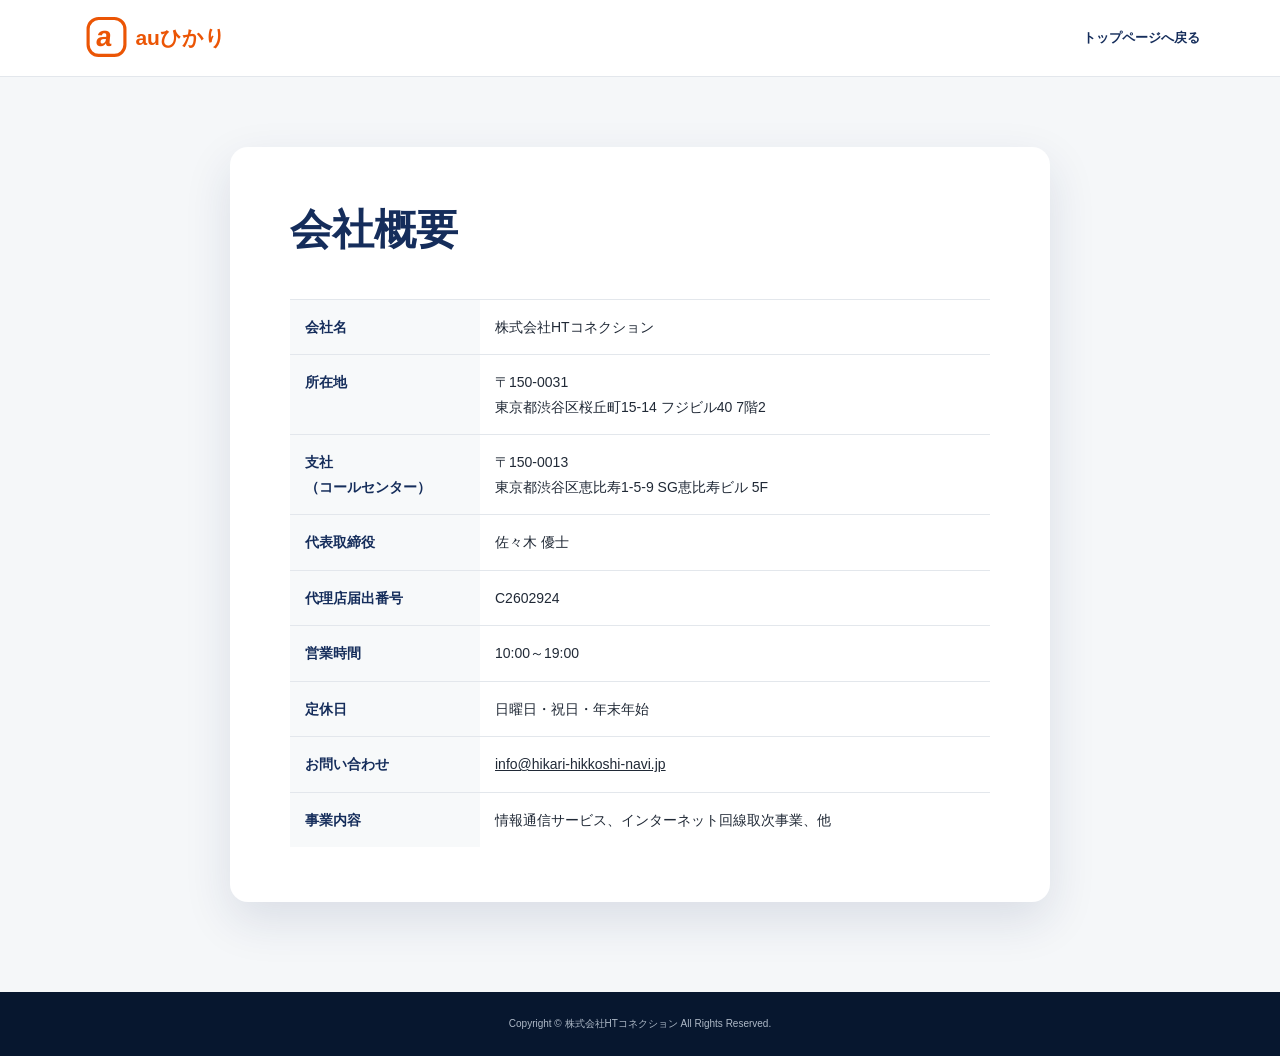
==== company.html @ 3ede957a "Publish au Hikari LP preview" ====
<!doctype html>
<html lang="ja">
<head>
  <meta charset="utf-8">
  <meta name="viewport" content="width=device-width, initial-scale=1">
  <meta name="description" content="株式会社HTコネクションの会社概要です。">
  <title>会社概要｜auひかり 新居のお申し込み案内</title>
  <link rel="stylesheet" href="styles.css?v=20260713-revision3">
</head>
<body class="subpage">
  <header class="subpage-header">
    <div class="container header-inner">
      <a class="brand" href="index.html" aria-label="トップページへ">
        <img class="brand-image" src="images/site-brand.svg" alt="auひかり" width="170" height="45">
      </a>
      <a class="back-link" href="index.html">トップページへ戻る</a>
    </div>
  </header>
  <main class="document-main">
    <article class="container narrow document-card">
      <h1>会社概要</h1>
      <table>
        <tbody>
          <tr><th scope="row">会社名</th><td>株式会社HTコネクション</td></tr>
          <tr><th scope="row">所在地</th><td>〒150-0031<br>東京都渋谷区桜丘町15-14 フジビル40 7階2</td></tr>
          <tr><th scope="row">支社<br>（コールセンター）</th><td>〒150-0013<br>東京都渋谷区恵比寿1-5-9 SG恵比寿ビル 5F</td></tr>
          <tr><th scope="row">代表取締役</th><td>佐々木 優士</td></tr>
          <tr><th scope="row">代理店届出番号</th><td>C2602924</td></tr>
          <tr><th scope="row">営業時間</th><td>10:00～19:00</td></tr>
          <tr><th scope="row">定休日</th><td>日曜日・祝日・年末年始</td></tr>
          <tr><th scope="row">お問い合わせ</th><td><a href="mailto:info@hikari-hikkoshi-navi.jp">info@hikari-hikkoshi-navi.jp</a></td></tr>
          <tr><th scope="row">事業内容</th><td>情報通信サービス、インターネット回線取次事業、他</td></tr>
        </tbody>
      </table>
    </article>
  </main>
  <footer><p>Copyright © 株式会社HTコネクション All Rights Reserved.</p></footer>
</body>
</html>
---- styles.css ----
:root {
  --orange: #eb5505;
  --orange-light: #ff8a28;
  --indigo: #152d5b;
  --indigo-dark: #0a1d40;
  --cream: #fff8f2;
  --ink: #202936;
  --muted: #687383;
  --line: #e3e7ec;
  --white: #fff;
  --shadow: 0 18px 48px rgba(21, 45, 91, .12);
}

* { box-sizing: border-box; }
html { scroll-behavior: smooth; scroll-padding-top: 24px; }
body { margin: 0; overflow-x: hidden; color: var(--ink); font-family: -apple-system, BlinkMacSystemFont, "Noto Sans JP", "Hiragino Kaku Gothic ProN", "Yu Gothic", Meiryo, sans-serif; line-height: 1.75; }
a { color: inherit; }
.lp-body { padding-bottom: 82px; background: var(--white); }
.container { width: min(1120px, calc(100% - 40px)); margin-inline: auto; }
.narrow { width: min(820px, calc(100% - 40px)); }
.sp-only { display: none; }

.operator-bar { padding: 6px 0; border-bottom: 1px solid #eef0f3; background: #f8f9fb; color: #687383; font-size: 10px; }
.operator-inner { display: flex; justify-content: space-between; gap: 16px; }
.operator-inner p { margin: 0; }
.site-header { position: relative; z-index: 5; background: #fff; border-bottom: 1px solid var(--line); }
.header-inner { min-height: 82px; display: flex; align-items: center; gap: 24px; }
.brand { margin-right: auto; display: flex; align-items: center; text-decoration: none; line-height: 1.15; }
.brand-image { width: 195px; height: auto; display: block; object-fit: contain; object-position: left center; }
.brand-mark { width: 46px; height: 46px; display: grid; place-items: center; color: var(--orange); border: 3px solid var(--orange); border-radius: 13px; font: 900 32px/1 Arial; transform: skew(-6deg); }
.brand strong { display: block; color: var(--orange); font-size: 23px; letter-spacing: -.04em; }
.brand small { display: block; margin-top: 5px; color: var(--indigo); font-size: 11px; font-weight: 800; letter-spacing: .05em; }
.header-contact { display: flex; flex-direction: column; align-items: flex-end; line-height: 1.3; }
.header-contact span { color: var(--muted); font-size: 10px; font-weight: 700; }
.header-contact a { color: var(--indigo); font-size: 23px; font-weight: 900; text-decoration: none; }
.header-apply { padding: 13px 24px; color: #fff; background: var(--orange); border-radius: 7px; box-shadow: 0 8px 20px rgba(235,85,5,.2); font-size: 14px; font-weight: 900; text-decoration: none; }

.hero-new { padding: 24px 0 14px; background: linear-gradient(180deg, #fff 0%, #fffaf6 100%); }
.hero-banner { position: relative; min-height: 560px; overflow: hidden; border-radius: 24px; box-shadow: 0 20px 55px rgba(67,44,25,.13); background: #fff8ef; }
.hero-banner::after { content: ""; position: absolute; inset: 0; z-index: 1; pointer-events: none; background: linear-gradient(90deg, rgba(255,255,255,.98) 0%, rgba(255,255,255,.91) 32%, rgba(255,255,255,.12) 58%, rgba(255,255,255,0) 100%); }
.hero-banner > img { width: 100%; height: 560px; display: block; object-fit: cover; object-position: center; }
.hero-message { position: absolute; z-index: 2; top: 50%; left: 6%; width: 48%; transform: translateY(-50%); }
.hero-label { display: inline-block; margin: 0 0 15px; padding: 6px 14px; color: #fff; border-radius: 3px; background: var(--orange); font-size: 12px; font-weight: 900; letter-spacing: .05em; }
.hero-message h1 { margin: 0 0 14px; color: var(--indigo); font-size: clamp(36px, 4vw, 55px); font-weight: 900; line-height: 1.2; letter-spacing: -.025em; }
.hero-message h1 > span { display: block; margin-bottom: 3px; font-size: .62em; line-height: 1.5; letter-spacing: .015em; }
.hero-message h1 em { display: flex; align-items: baseline; color: var(--orange); font-size: 1.22em; font-style: normal; line-height: 1.08; letter-spacing: 0; }
.hero-message h1 em b { font-weight: 900; }
.hero-message .au-word { margin-right: .13em; font-family: "Helvetica Neue", Arial, sans-serif; letter-spacing: -.045em; }
.hero-message .hikari-word { font-family: "Noto Sans JP", "Hiragino Kaku Gothic ProN", "Yu Gothic", sans-serif; font-size: .86em; letter-spacing: -.035em; }
.hero-lead { margin: 0 0 15px; color: #33445d; font-size: 17px; font-weight: 800; line-height: 1.65; }
.hero-points { margin: 0 0 21px; padding: 0; display: flex; flex-wrap: wrap; gap: 7px; list-style: none; }
.hero-points li { padding: 6px 10px; color: var(--indigo); border: 1px solid #dce2e9; border-radius: 4px; background: rgba(255,255,255,.88); font-size: 10px; font-weight: 900; }
.hero-points li::before { content: "✓"; margin-right: 5px; color: var(--orange); }
.hero-cta { width: min(330px, 100%); min-height: 64px; padding: 9px 50px 9px 24px; position: relative; display: flex; flex-direction: column; justify-content: center; color: #fff; border-radius: 7px; background: linear-gradient(100deg, var(--orange), var(--orange-light)); box-shadow: 0 10px 25px rgba(235,85,5,.25); text-align: center; text-decoration: none; line-height: 1.25; }
.hero-cta small { font-size: 9px; font-weight: 800; }
.hero-cta b { font-size: 18px; }
.hero-cta span { position: absolute; right: 20px; top: 50%; transform: translateY(-53%); font-size: 30px; }

.quick-contact { position: relative; z-index: 3; padding: 12px 0 70px; background: #fff; }
.contact-choice { max-width: 920px; padding: 36px 48px; display: grid; grid-template-columns: 1fr 1px 1fr; gap: 38px; align-items: stretch; border: 1px solid #edf0f3; border-radius: 28px; background: #fff; box-shadow: var(--shadow); }
.choice-item { display: flex; flex-direction: column; text-align: center; }
.choice-copy { min-height: 126px; display: flex; flex-direction: column; align-items: center; justify-content: center; }
.choice-item p { margin: 0; font-size: 15px; font-weight: 700; line-height: 1.45; }
.choice-item p b { font-size: 21px; }
.choice-points { margin-top: 12px; display: flex; justify-content: center; gap: 7px; }
.choice-points span { padding: 5px 10px; color: var(--orange); border: 1px solid #ffd5b8; border-radius: 999px; background: var(--cream); font-size: 10px; font-weight: 900; }
.choice-divider { background: var(--line); }
.choice-tel { display: block; margin: 3px 0 4px; color: var(--indigo); font-size: 35px; font-weight: 900; text-decoration: none; line-height: 1.1; letter-spacing: -.04em; }
.choice-item small { display: block; color: var(--muted); font-size: 9px; }
.pill-button { width: min(320px, 100%); min-height: 62px; margin: auto; padding: 14px 22px; display: flex; justify-content: center; align-items: center; gap: 12px; color: #fff; border-radius: 999px; box-shadow: 0 10px 25px rgba(21,45,91,.18); font-size: 18px; font-weight: 900; text-decoration: none; transition: .2s ease; }
.pill-button:hover, .header-apply:hover, .form-submit:hover { transform: translateY(-2px); filter: brightness(.98); }
.pill-button.orange { background: linear-gradient(100deg, var(--orange), var(--orange-light)); }
.pill-button.indigo { background: linear-gradient(100deg, var(--indigo), var(--indigo-dark)); }
.pill-button span { font-size: 25px; }

.timing-notice { padding: 65px 0; text-align: center; background: var(--cream); border-block: 1px solid #ffe6d3; }
.notice-mark { width: 58px; height: 58px; margin: 0 auto 18px; display: grid; place-items: center; color: var(--orange); border: 3px solid var(--orange); border-radius: 50%; font-size: 32px; font-weight: 900; }
.timing-notice h2 { margin: 0 0 17px; color: var(--indigo); font-size: clamp(27px, 3vw, 36px); line-height: 1.45; }
.timing-notice p { margin: auto; color: var(--muted); font-size: 14px; }

.section { padding: 90px 0; }
.section-kicker { margin: 0 0 8px; color: var(--orange); text-align: center; font-size: 12px; font-weight: 900; letter-spacing: .2em; }
.section-kicker.light { color: #ffbc8c; }
.section h2 { margin: 0 0 12px; color: var(--indigo); text-align: center; font-size: clamp(30px, 4vw, 43px); line-height: 1.35; }
.section-intro { margin: 0 0 45px; color: var(--muted); text-align: center; font-size: 14px; font-weight: 700; }

.pricing { background: #f7f8fa; }
.price-grid { max-width: 900px; margin: 45px auto 0; display: grid; grid-template-columns: repeat(2, 1fr); gap: 25px; }
.price-card { overflow: hidden; min-width: 0; border: 1px solid var(--line); border-radius: 25px; background: #fff; box-shadow: 0 14px 35px rgba(21,45,91,.08); }
.price-card-head { min-height: 112px; padding: 27px; display: grid; place-items: center; color: #fff; text-align: center; background: var(--indigo); }
.price-card.featured .price-card-head { background: var(--orange); }
.price-card-head strong { display: block; font-size: 34px; line-height: 1.3; letter-spacing: .04em; }
.price-card-head span { display: block; margin-top: 5px; font-size: 11px; font-weight: 800; opacity: .82; }
.price-card-body { padding: 30px; text-align: center; }
.price-caption { margin: 0 0 5px; color: var(--muted); font-size: 13px; font-weight: 900; letter-spacing: .08em; }
.price-number { margin: 0 0 22px; display: flex; justify-content: center; align-items: flex-end; color: var(--indigo); line-height: 1; }
.featured .price-number { color: var(--orange); }
.price-number small { margin: 0 7px 8px 0; color: var(--ink); font-size: 11px; font-weight: 900; }
.price-number b { font-size: 54px; letter-spacing: -.05em; }
.price-number span { margin: 0 0 6px 6px; color: var(--ink); font-size: 10px; font-weight: 900; line-height: 1.3; text-align: left; }
.phone-included { width: fit-content; margin: -8px auto 15px; padding: 7px 13px; color: var(--indigo); border: 1px solid #dfe5ed; border-radius: 999px; background: #f7f9fb; font-size: 11px; font-weight: 800; }
.featured .phone-included { color: var(--orange); border-color: #ffd8bd; background: #fff8f2; }
.phone-included strong { font-weight: 900; }
.building-illustration { width: 235px; height: 165px; margin: 2px auto 0; display: block; object-fit: contain; }
.price-card dl { margin: 0; }
.price-card dl div { padding: 10px 5px; display: flex; justify-content: space-between; border-top: 1px solid var(--line); font-size: 13px; }
.price-card dt { color: var(--muted); font-weight: 700; }
.price-card dd { margin: 0; font-weight: 900; }
.building-note { margin: 23px 0 0; padding: 16px; color: var(--muted); background: #fff7f1; border-radius: 10px; font-size: 11px; text-align: left; }
.price-notes { max-width: 900px; margin: 28px auto 0; padding: 22px 25px; color: var(--muted); border-radius: 13px; background: #fff; font-size: 10px; }
.price-notes p { margin: 4px 0; }
.price-notes a { margin-top: 8px; display: inline-block; color: var(--indigo); font-size: 11px; font-weight: 900; }

.benefits { background: linear-gradient(180deg, #fff 0%, #fff 58%, #f8f9fb 58%, #f8f9fb 100%); }
.benefit-grid { margin-top: 42px; display: grid; grid-template-columns: repeat(3, 1fr); gap: 18px; }
.benefit-grid .benefit-banner { position: relative; overflow: hidden; min-height: 315px; padding: 36px 28px 31px; display: flex; flex-direction: column; align-items: flex-start; text-align: left; border: 1px solid var(--line); border-top: 6px solid var(--orange); border-radius: 18px; background: #fff; box-shadow: 0 16px 35px rgba(21,45,91,.09); }
.benefit-grid .phone-benefit { border-top-color: var(--indigo); }
.benefit-grid article > span { position: absolute; top: 19px; right: 22px; color: #e3e6eb; font-size: 30px; font-weight: 900; line-height: 1; letter-spacing: -.06em; }
.benefit-icon { width: 66px; height: 66px; margin: 0 0 24px; display: block; object-fit: contain; filter: drop-shadow(0 9px 9px rgba(21,45,91,.12)); }
.benefit-label { margin: 0 0 5px !important; color: var(--orange) !important; font-size: 9px !important; font-weight: 900; letter-spacing: .18em; }
.phone-benefit .benefit-label { color: var(--indigo) !important; }
.benefit-grid h3 { margin: 0 0 11px; color: var(--indigo); font-size: 20px; line-height: 1.45; }
.benefit-grid .benefit-copy > p:last-child { margin: 0; color: var(--muted); font-size: 12px; line-height: 1.8; }
.speed-note { margin: 18px 0 0; color: var(--muted); text-align: center; font-size: 10px; }

.process { color: #fff; background: var(--indigo); }
.process h2 { color: #fff; }
.process-grid { margin-top: 45px; display: grid; grid-template-columns: repeat(4, 1fr); gap: 12px; }
.process-grid article { padding: 25px 20px; background: rgba(255,255,255,.08); border-top: 4px solid var(--orange); border-radius: 0 0 12px 12px; }
.process-grid span { color: #ffb37d; font-size: 11px; font-weight: 900; }
.process-grid b { min-height: 52px; margin: 8px 0; display: block; font-size: 15px; }
.process-grid p { margin: 0; color: #dce4f0; font-size: 12px; }

.faq { background: #f7f8fa; }
.faq h2 { margin-bottom: 38px; }
.faq details { margin: 11px 0; padding: 0 24px; border: 1px solid #edf0f3; border-radius: 12px; background: #fff; }
.faq summary { position: relative; padding: 20px 35px 20px 0; color: var(--indigo); cursor: pointer; list-style: none; font-weight: 900; }
.faq summary::after { content: "+"; position: absolute; right: 0; color: var(--orange); font-size: 22px; }
.faq details[open] summary::after { content: "−"; }
.faq details p { margin: 0; padding: 0 0 22px; color: var(--muted); font-size: 13px; }

.apply { color: #fff; background: linear-gradient(135deg, var(--indigo), var(--indigo-dark)); }
.apply-heading { text-align: center; }
.apply h2 { color: #fff; }
.apply-heading > p:last-child { margin-top: 0; color: #d9e2ef; font-size: 14px; }
.contact-form { margin-top: 35px; padding: 45px; color: var(--ink); border-radius: 22px; background: #fff; box-shadow: var(--shadow); }
fieldset { margin: 0 0 34px; padding: 0; border: 0; }
legend { width: 100%; margin-bottom: 20px; padding-bottom: 10px; color: var(--indigo); border-bottom: 2px solid var(--indigo); font-size: 19px; font-weight: 900; }
.contact-form label:not(.privacy-check) { margin: 16px 0; display: grid; grid-template-columns: 190px 1fr; align-items: center; gap: 20px; }
.contact-form label > span { font-weight: 800; }
.contact-form i { margin-left: 6px; padding: 3px 7px; color: #5c6770; border-radius: 3px; background: #e9eef1; font-size: 10px; font-style: normal; }
.contact-form i.required { color: #fff; background: var(--orange); }
input, textarea, select { width: 100%; padding: 13px 14px; border: 1px solid #cbd4da; border-radius: 7px; background: #fbfcfd; font: inherit; }
input:focus, textarea:focus, select:focus { outline: 3px solid rgba(235,85,5,.16); border-color: var(--orange); }
.privacy-check { display: flex; justify-content: center; gap: 9px; font-size: 14px; }
.privacy-check input { width: auto; }
.privacy-check a { color: var(--orange); }
.form-submit { width: min(420px, 100%); min-height: 64px; margin: 24px auto 0; padding: 14px; display: flex; justify-content: center; align-items: center; gap: 15px; color: #fff; border: 0; border-radius: 999px; background: linear-gradient(100deg, var(--orange), var(--orange-light)); box-shadow: 0 10px 25px rgba(235,85,5,.22); cursor: pointer; font-size: 18px; font-weight: 900; transition: .2s ease; }
.form-submit span { font-size: 25px; }
.form-note { color: var(--muted); text-align: center; font-size: 10px; }

.company { padding: 52px 0; text-align: center; background: #fff; }
.company-links { margin-bottom: 25px; display: flex; justify-content: center; gap: 30px; font-size: 12px; font-weight: 900; }
.company-links a { color: var(--indigo); }
.disclaimer { margin: auto; color: var(--muted); text-align: center; font-size: 9px; }
.site-footer, footer { padding: 23px; color: #aeb9c7; background: #07172f; text-align: center; font-size: 10px; }
.site-footer p, footer p { margin: 0; }

.sticky-cta { position: fixed; z-index: 50; right: 0; bottom: 0; left: 0; height: 82px; display: grid; grid-template-columns: minmax(0, 1fr) minmax(0, 1fr); overflow: hidden; box-shadow: 0 -8px 28px rgba(0,0,0,.17); }
.sticky-cta a { display: flex; flex-direction: column; justify-content: center; align-items: center; color: #fff; text-decoration: none; line-height: 1.35; }
.sticky-cta small { margin-bottom: 3px; font-size: 10px; font-weight: 700; letter-spacing: .05em; opacity: .82; }
.sticky-cta b { font-size: 17px; }
.sticky-phone { background: linear-gradient(120deg, var(--indigo), var(--indigo-dark)); }
.sticky-web { background: linear-gradient(120deg, var(--orange), var(--orange-light)); }

/* Standalone company and privacy pages */
.subpage { min-height: 100vh; padding: 0; background: #f5f7f9; }
.subpage-header { background: #fff; border-bottom: 1px solid var(--line); }
.subpage-header .header-inner { min-height: 76px; }
.back-link { color: var(--indigo); font-size: 13px; font-weight: 800; text-decoration: none; }
.document-main { padding: 70px 0 90px; }
.document-card { padding: 55px 60px; border-radius: 18px; background: #fff; box-shadow: var(--shadow); }
.document-card h1 { margin: 0 0 40px; color: var(--indigo); font-size: clamp(30px,4vw,42px); line-height: 1.35; }
.document-card h2 { margin: 38px 0 12px; padding-bottom: 8px; color: var(--indigo); border-bottom: 2px solid var(--line); font-size: 20px; }
.document-card p, .document-card li { font-size: 14px; }
.document-card table { width: 100%; border-collapse: collapse; font-size: 14px; }
.document-card th, .document-card td { padding: 15px; border-top: 1px solid var(--line); text-align: left; vertical-align: top; }
.document-card th { width: 190px; color: var(--indigo); background: #f7f9fa; }
.document-card ol, .document-card ul { padding-left: 1.5em; }
.contact-box { margin-top: 22px; padding: 22px; border-radius: 10px; background: #f7f9fa; }
.contact-box p { margin: 4px 0; }

@media (max-width: 800px) {
  html, body { width: 100%; max-width: 100%; overflow-x: hidden; }
  .lp-body { padding-bottom: calc(68px + env(safe-area-inset-bottom)); -webkit-font-smoothing: antialiased; }
  main, main > section { width: 100%; max-width: 100%; overflow-x: clip; }
  .container, .narrow { width: calc(100% - 28px); max-width: 1120px; }
  .sp-only { display: block; }
  .operator-bar { padding: 5px 0; font-size: 8px; }
  .operator-inner { display: block; text-align: center; line-height: 1.45; }
  .operator-inner p { margin: 1px 0; }
  .operator-inner p { overflow-wrap: anywhere; }
  .header-inner { min-height: 64px; }
  .brand-mark { width: 37px; height: 37px; font-size: 25px; }
  .brand strong { font-size: 19px; }
  .brand-image { width: 150px; height: auto; }
  .brand small { font-size: 9px; }
  .header-contact, .header-apply { display: none; }
  .hero-new { padding: 10px 0 7px; }
  .hero-banner { width: 100%; min-height: 650px; border-radius: 0; box-shadow: none; background: #fff; }
  .hero-banner::after { background: linear-gradient(180deg, rgba(255,255,255,0) 28%, rgba(255,255,255,.18) 48%, rgba(255,255,255,.97) 57%, #fff 68%); }
  .hero-banner > img { height: 390px; object-position: right center; }
  .hero-message { position: absolute; z-index: 2; top: auto; right: 0; bottom: 0; left: 0; width: 100%; padding: 25px 18px 24px; transform: none; text-align: center; }
  .hero-label { margin-bottom: 8px; font-size: 10px; }
  .hero-message h1 { margin-bottom: 8px; font-size: clamp(36px, 10.3vw, 42px); line-height: 1.08; }
  .hero-message h1 > span { margin-bottom: 4px; font-size: .55em; line-height: 1.35; }
  .hero-message h1 em { justify-content: center; }
  .hero-message .au-word { margin-right: .14em; }
  .hero-lead { margin-bottom: 11px; font-size: 13px; line-height: 1.45; }
  .hero-points { margin-bottom: 14px; justify-content: center; gap: 5px; }
  .hero-points li { padding: 4px 7px; font-size: 8px; }
  .hero-cta { min-height: 57px; margin-inline: auto; }
  .hero-cta b { font-size: 16px; }
  .quick-contact { padding: 12px 0 48px; }
  .contact-choice { padding: 28px 18px; grid-template-columns: 1fr; gap: 27px; border-radius: 20px; box-shadow: 0 14px 34px rgba(21,45,91,.1); }
  .phone-choice { order: 1; }
  .choice-divider { order: 2; }
  .web-choice { order: 3; }
  .choice-item, .choice-copy, .choice-item p, .choice-points, .pill-button { min-width: 0; max-width: 100%; }
  .choice-points { flex-wrap: wrap; }
  .choice-divider { width: 100%; height: 1px; }
  .choice-copy { min-height: auto; margin-bottom: 18px; }
  .choice-tel { font-size: 32px; }
  .timing-notice { padding: 50px 0; }
  .timing-notice h2 { font-size: 26px; }
  .timing-notice p { text-align: left; }
  .section { padding: 64px 0; }
  .section h2 { font-size: 29px; overflow-wrap: anywhere; }
  .pricing .section-intro { white-space: nowrap; font-size: clamp(10px, 3vw, 13px); letter-spacing: -.02em; }
  .price-grid, .benefit-grid, .process-grid { min-width: 0; grid-template-columns: minmax(0, 1fr); }
  .price-grid { gap: 18px; }
  .price-card, .benefit-banner { min-width: 0; }
  .price-card { border-radius: 20px; }
  .price-card-head { min-height: 88px; padding: 20px; }
  .price-card-head strong { font-size: 29px; }
  .price-card-body { padding: 28px 19px 24px; }
  .price-number b { font-size: 49px; }
  .price-number { width: 100%; max-width: 100%; flex-wrap: nowrap; }
  .price-number b, .price-number span { flex-shrink: 0; }
  .building-illustration { width: 210px; height: 148px; }
  .price-notes { padding: 17px; line-height: 1.7; }
  .benefit-grid { gap: 14px; }
  .benefit-grid .benefit-banner { min-height: 0; padding: 28px 22px; display: grid; grid-template-columns: 58px 1fr; column-gap: 18px; align-items: start; border-radius: 16px; }
  .benefit-grid article > span { top: 16px; right: 18px; font-size: 24px; }
  .benefit-icon { width: 58px; height: 58px; margin: 0; grid-row: 1 / 2; border-radius: 15px; font-size: 27px; }
  .benefit-copy { grid-column: 2; }
  .benefit-grid h3 { padding-right: 28px; font-size: 18px; }
  .process-grid article { padding: 22px; }
  .process-grid b { min-height: auto; }
  .contact-form { padding: 28px 17px; border-radius: 17px; }
  .contact-form, .contact-form fieldset, .contact-form label { min-width: 0; max-width: 100%; }
  .contact-form label:not(.privacy-check) { grid-template-columns: 1fr; gap: 5px; }
  input, textarea, select { min-height: 50px; font-size: 16px; }
  textarea { min-height: 120px; }
  .privacy-check { align-items: flex-start; justify-content: flex-start; }
  .privacy-check input { width: 20px; height: 20px; margin-top: 3px; flex: 0 0 auto; }
  .company-links { flex-direction: column; gap: 8px; }
  .sticky-cta { width: 100vw; max-width: 100vw; height: calc(68px + env(safe-area-inset-bottom)); padding-bottom: env(safe-area-inset-bottom); background: var(--indigo-dark); }
  .sticky-cta a { min-width: 0; }
  .sticky-cta small { font-size: 8px; }
  .sticky-cta b { white-space: nowrap; font-size: 13px; }
  .subpage { padding-bottom: 0; }
  .document-main { padding: 35px 0 55px; }
  .document-card { padding: 30px 20px; border-radius: 12px; }
  .document-card h1 { margin-bottom: 28px; }
  .document-card table, .document-card tbody, .document-card tr, .document-card th, .document-card td { display: block; }
  .document-card th { width: 100%; padding: 10px 12px; }
  .document-card td { padding: 12px; }
}

@media (max-width: 360px) {
  .container, .narrow { width: calc(100% - 20px); }
  .operator-bar { font-size: 7px; }
  .brand-mark { width: 34px; height: 34px; font-size: 23px; }
  .brand strong { font-size: 18px; }
  .brand-image { width: 138px; }
  .hero-banner { min-height: 630px; }
  .hero-banner > img { height: 370px; }
  .hero-message { padding-inline: 12px; }
  .hero-label { padding-inline: 10px; font-size: 10px; }
  .hero-message h1 { font-size: 33px; }
  .contact-choice { padding-inline: 14px; }
  .choice-tel { font-size: 27px; }
  .pill-button { min-height: 58px; padding-inline: 12px; font-size: 16px; }
  .timing-notice h2, .section h2 { font-size: 25px; }
  .price-card-head strong { font-size: 27px; }
  .price-number b { font-size: 43px; }
  .price-number span { margin-left: 4px; font-size: 9px; }
  .building-illustration { width: 190px; }
  .benefit-grid .benefit-banner { padding-inline: 18px; grid-template-columns: 52px minmax(0,1fr); column-gap: 14px; }
  .benefit-icon { width: 52px; height: 52px; }
  .benefit-grid h3 { font-size: 17px; }
  .contact-form { padding-inline: 14px; }
  .sticky-cta small { display: none; }
  .sticky-cta b { font-size: 11px; }
}

@media (prefers-reduced-motion: reduce) {
  html { scroll-behavior: auto; }
  .pill-button, .header-apply, .form-submit { transition: none; }
}
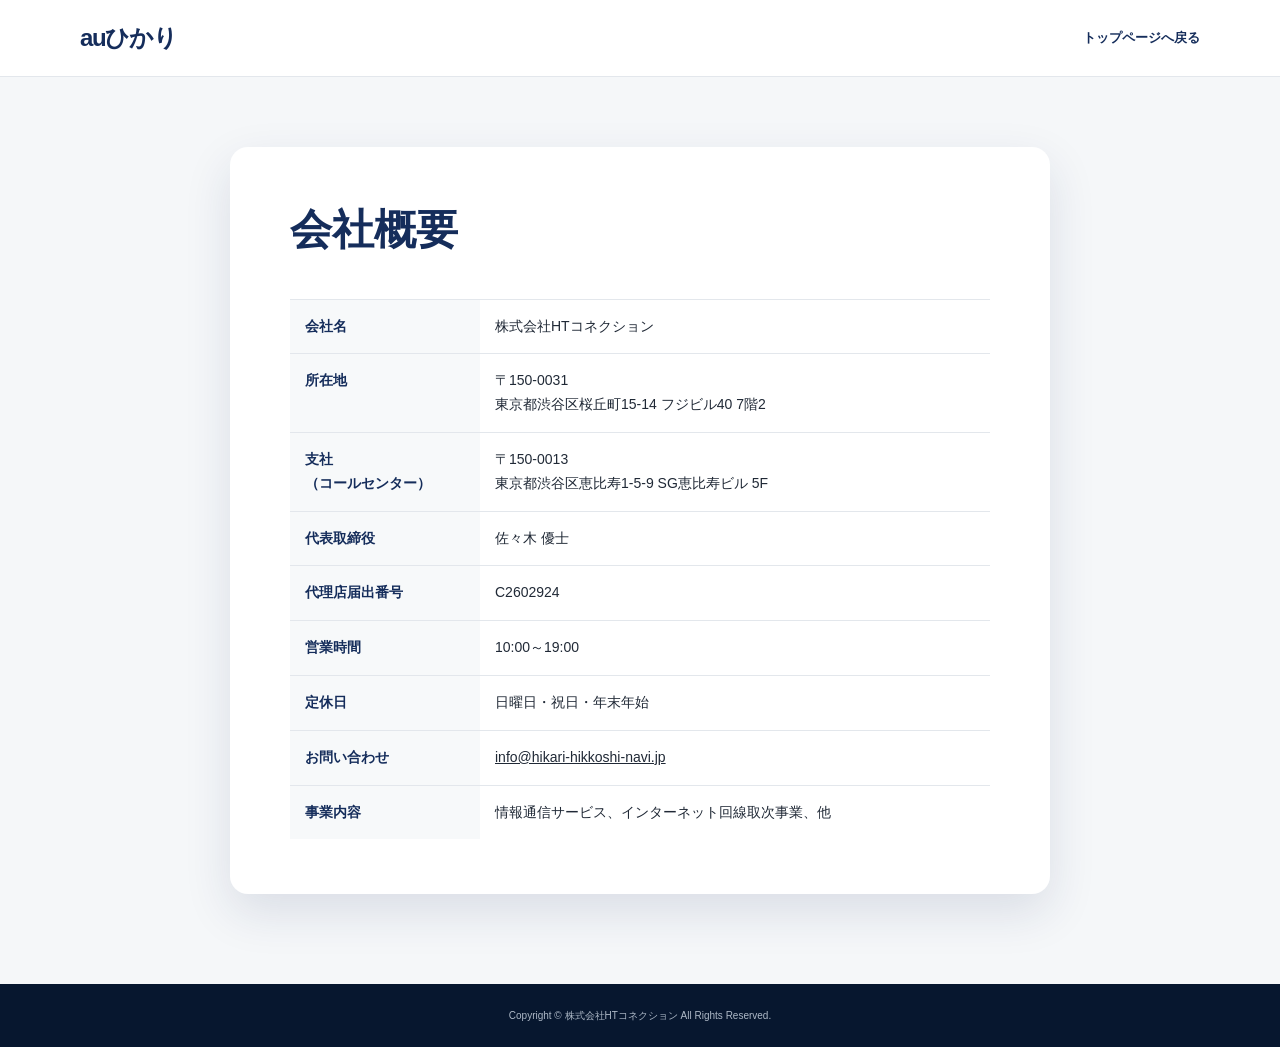
==== commit 99d518e3: "Use text-only au Hikari header branding" ====
--- a/company.html
+++ b/company.html
@@ -5,13 +5,13 @@
   <meta name="viewport" content="width=device-width, initial-scale=1">
   <meta name="description" content="株式会社HTコネクションの会社概要です。">
   <title>会社概要｜auひかり 新居のお申し込み案内</title>
-  <link rel="stylesheet" href="styles.css?v=20260713-revision3">
+  <link rel="stylesheet" href="styles.css?v=20260730-text-brand-9">
 </head>
 <body class="subpage">
   <header class="subpage-header">
     <div class="container header-inner">
       <a class="brand" href="index.html" aria-label="トップページへ">
-        <img class="brand-image" src="images/site-brand.svg" alt="auひかり" width="170" height="45">
+        <span class="brand-copy"><strong>auひかり</strong></span>
       </a>
       <a class="back-link" href="index.html">トップページへ戻る</a>
     </div>
--- a/styles.css
+++ b/styles.css
@@ -13,7 +13,9 @@
 
 * { box-sizing: border-box; }
 html { scroll-behavior: smooth; scroll-padding-top: 24px; }
-body { margin: 0; overflow-x: hidden; color: var(--ink); font-family: -apple-system, BlinkMacSystemFont, "Noto Sans JP", "Hiragino Kaku Gothic ProN", "Yu Gothic", Meiryo, sans-serif; line-height: 1.75; }
+body { margin: 0; overflow-x: hidden; color: var(--ink); font-family: -apple-system, BlinkMacSystemFont, "Noto Sans JP", "Hiragino Kaku Gothic ProN", "Yu Gothic", Meiryo, sans-serif; font-kerning: normal; line-height: 1.7; }
+h1, h2, h3, summary, legend { line-break: strict; text-wrap: balance; }
+p, li { line-break: strict; text-wrap: pretty; }
 a { color: inherit; }
 .lp-body { padding-bottom: 82px; background: var(--white); }
 .container { width: min(1120px, calc(100% - 40px)); margin-inline: auto; }
@@ -25,38 +27,39 @@
 .operator-inner p { margin: 0; }
 .site-header { position: relative; z-index: 5; background: #fff; border-bottom: 1px solid var(--line); }
 .header-inner { min-height: 82px; display: flex; align-items: center; gap: 24px; }
-.brand { margin-right: auto; display: flex; align-items: center; text-decoration: none; line-height: 1.15; }
-.brand-image { width: 195px; height: auto; display: block; object-fit: contain; object-position: left center; }
-.brand-mark { width: 46px; height: 46px; display: grid; place-items: center; color: var(--orange); border: 3px solid var(--orange); border-radius: 13px; font: 900 32px/1 Arial; transform: skew(-6deg); }
-.brand strong { display: block; color: var(--orange); font-size: 23px; letter-spacing: -.04em; }
-.brand small { display: block; margin-top: 5px; color: var(--indigo); font-size: 11px; font-weight: 800; letter-spacing: .05em; }
+.brand { margin-right: auto; display: flex; align-items: center; gap: 11px; color: var(--indigo); text-decoration: none; line-height: 1.15; }
+.brand-copy { display: block; }
+.brand strong { display: block; color: var(--indigo); font-size: 24px; font-weight: 900; letter-spacing: -.055em; }
+.brand small { display: block; margin-top: 3px; color: #687383; font-size: 9px; font-weight: 800; letter-spacing: .16em; }
 .header-contact { display: flex; flex-direction: column; align-items: flex-end; line-height: 1.3; }
 .header-contact span { color: var(--muted); font-size: 10px; font-weight: 700; }
 .header-contact a { color: var(--indigo); font-size: 23px; font-weight: 900; text-decoration: none; }
 .header-apply { padding: 13px 24px; color: #fff; background: var(--orange); border-radius: 7px; box-shadow: 0 8px 20px rgba(235,85,5,.2); font-size: 14px; font-weight: 900; text-decoration: none; }
 
-.hero-new { padding: 24px 0 14px; background: linear-gradient(180deg, #fff 0%, #fffaf6 100%); }
-.hero-banner { position: relative; min-height: 560px; overflow: hidden; border-radius: 24px; box-shadow: 0 20px 55px rgba(67,44,25,.13); background: #fff8ef; }
-.hero-banner::after { content: ""; position: absolute; inset: 0; z-index: 1; pointer-events: none; background: linear-gradient(90deg, rgba(255,255,255,.98) 0%, rgba(255,255,255,.91) 32%, rgba(255,255,255,.12) 58%, rgba(255,255,255,0) 100%); }
-.hero-banner > img { width: 100%; height: 560px; display: block; object-fit: cover; object-position: center; }
-.hero-message { position: absolute; z-index: 2; top: 50%; left: 6%; width: 48%; transform: translateY(-50%); }
-.hero-label { display: inline-block; margin: 0 0 15px; padding: 6px 14px; color: #fff; border-radius: 3px; background: var(--orange); font-size: 12px; font-weight: 900; letter-spacing: .05em; }
-.hero-message h1 { margin: 0 0 14px; color: var(--indigo); font-size: clamp(36px, 4vw, 55px); font-weight: 900; line-height: 1.2; letter-spacing: -.025em; }
-.hero-message h1 > span { display: block; margin-bottom: 3px; font-size: .62em; line-height: 1.5; letter-spacing: .015em; }
-.hero-message h1 em { display: flex; align-items: baseline; color: var(--orange); font-size: 1.22em; font-style: normal; line-height: 1.08; letter-spacing: 0; }
-.hero-message h1 em b { font-weight: 900; }
-.hero-message .au-word { margin-right: .13em; font-family: "Helvetica Neue", Arial, sans-serif; letter-spacing: -.045em; }
-.hero-message .hikari-word { font-family: "Noto Sans JP", "Hiragino Kaku Gothic ProN", "Yu Gothic", sans-serif; font-size: .86em; letter-spacing: -.035em; }
-.hero-lead { margin: 0 0 15px; color: #33445d; font-size: 17px; font-weight: 800; line-height: 1.65; }
-.hero-points { margin: 0 0 21px; padding: 0; display: flex; flex-wrap: wrap; gap: 7px; list-style: none; }
-.hero-points li { padding: 6px 10px; color: var(--indigo); border: 1px solid #dce2e9; border-radius: 4px; background: rgba(255,255,255,.88); font-size: 10px; font-weight: 900; }
-.hero-points li::before { content: "✓"; margin-right: 5px; color: var(--orange); }
-.hero-cta { width: min(330px, 100%); min-height: 64px; padding: 9px 50px 9px 24px; position: relative; display: flex; flex-direction: column; justify-content: center; color: #fff; border-radius: 7px; background: linear-gradient(100deg, var(--orange), var(--orange-light)); box-shadow: 0 10px 25px rgba(235,85,5,.25); text-align: center; text-decoration: none; line-height: 1.25; }
-.hero-cta small { font-size: 9px; font-weight: 800; }
-.hero-cta b { font-size: 18px; }
-.hero-cta span { position: absolute; right: 20px; top: 50%; transform: translateY(-53%); font-size: 30px; }
-
-.quick-contact { position: relative; z-index: 3; padding: 12px 0 70px; background: #fff; }
+.hero-new { padding: 38px 0 2px; background: #fff; }
+.hero-banner { position: relative; overflow: hidden; border-radius: 28px; background: var(--indigo); box-shadow: 0 22px 55px rgba(10,29,64,.22); }
+.hero-image-heading { margin: 0; line-height: 0; }
+.hero-image-heading img { width: 100%; height: auto; display: block; }
+.hero-message { position: relative; z-index: 2; padding: 52px 6% 58px 13%; color: #fff; text-align: left; }
+.hero-overline { margin: 0 0 10px; font-size: clamp(27px, 3.2vw, 44px); font-weight: 900; line-height: 1.35; letter-spacing: .02em; text-shadow: 0 4px 12px rgba(0,0,0,.24); }
+.hero-message h1 { margin: 0 0 20px; color: #fff; font-size: clamp(64px, 8vw, 106px); font-weight: 900; line-height: 1.05; letter-spacing: -.07em; text-shadow: 0 6px 16px rgba(0,0,0,.3); }
+.hero-au { color: #ff8a28; font-family: "Helvetica Neue", Arial, sans-serif; letter-spacing: -.1em; }
+.hero-hikari { margin-left: .14em; font-size: .78em; letter-spacing: -.08em; }
+.hero-speed-label { margin: 0 0 2px 19%; color: #ffb168; font-size: clamp(18px, 2.05vw, 28px); font-weight: 900; letter-spacing: .08em; text-shadow: 0 3px 8px rgba(0,0,0,.28); }
+.hero-speed { margin: 0 0 0 20%; display: flex; align-items: baseline; color: #ff9a3d; font-family: "Helvetica Neue", Arial, sans-serif; font-style: italic; font-weight: 900; line-height: .95; text-shadow: 0 5px 13px rgba(0,0,0,.32); }
+.hero-speed strong { font-size: clamp(82px, 10vw, 132px); letter-spacing: -.08em; }
+.hero-speed b { font-size: clamp(44px, 5.8vw, 76px); letter-spacing: -.08em; }
+.hero-speed span { margin-left: 18px; color: #fff; font-family: inherit; font-size: clamp(28px, 4vw, 52px); font-style: normal; letter-spacing: -.06em; }
+.hero-note { margin: 8px 0 0 21%; color: rgba(255,255,255,.82); font-size: 13px; font-weight: 700; }
+.hero-dot-field { width: 190px; height: 110px; position: absolute; z-index: 1; opacity: .25; background-image: radial-gradient(circle, #fff 3px, transparent 4px); background-size: 23px 23px; }
+.hero-dot-field-left { top: 0; left: 0; }
+.hero-dot-field-right { top: 0; right: 0; }
+.hero-spark { position: absolute; z-index: 1; color: rgba(255,255,255,.9); font-size: 54px; line-height: 1; }
+.hero-spark-top { top: 28px; right: 34px; }
+.hero-spark-bottom { right: 52px; bottom: 30px; }
+.hero-wave { width: 125%; height: 110px; position: absolute; right: -10%; bottom: -62px; border: 2px solid rgba(255,177,104,.42); border-radius: 50%; transform: rotate(2deg); box-shadow: 0 -12px 0 -10px rgba(255,255,255,.14), 0 -24px 0 -22px rgba(255,177,104,.25); }
+
+.quick-contact { position: relative; z-index: 3; padding: 10px 0 70px; background: #fff; }
 .contact-choice { max-width: 920px; padding: 36px 48px; display: grid; grid-template-columns: 1fr 1px 1fr; gap: 38px; align-items: stretch; border: 1px solid #edf0f3; border-radius: 28px; background: #fff; box-shadow: var(--shadow); }
 .choice-item { display: flex; flex-direction: column; text-align: center; }
 .choice-copy { min-height: 126px; display: flex; flex-direction: column; align-items: center; justify-content: center; }
@@ -68,6 +71,21 @@
 .choice-tel { display: block; margin: 3px 0 4px; color: var(--indigo); font-size: 35px; font-weight: 900; text-decoration: none; line-height: 1.1; letter-spacing: -.04em; }
 .choice-item small { display: block; color: var(--muted); font-size: 9px; }
 .pill-button { width: min(320px, 100%); min-height: 62px; margin: auto; padding: 14px 22px; display: flex; justify-content: center; align-items: center; gap: 12px; color: #fff; border-radius: 999px; box-shadow: 0 10px 25px rgba(21,45,91,.18); font-size: 18px; font-weight: 900; text-decoration: none; transition: .2s ease; }
+
+.moving-support { padding: 0 0 76px; background: #fff; }
+.moving-support-heading { margin-bottom: 26px; text-align: center; }
+.moving-support-heading h2 { margin: 0 0 5px; color: var(--ink); font-size: clamp(25px, 3vw, 34px); line-height: 1.35; }
+.moving-support-heading p { max-width: 42em; margin: 0 auto; color: var(--muted); font-size: 14px; font-weight: 700; line-height: 1.75; }
+.moving-support-card { max-width: 920px; margin: auto; padding: 38px 36px; position: relative; overflow: hidden; color: #fff; border-radius: 34px; background: linear-gradient(120deg, #eb5505, #ff8a28); box-shadow: 0 18px 44px rgba(235,85,5,.22); text-align: center; }
+.moving-support-card > * { position: relative; z-index: 1; }
+.moving-support-card .support-eyebrow { margin: 0 0 4px; font-size: 13px; font-weight: 900; letter-spacing: .08em; }
+.moving-support-card h3 { margin: 0 0 20px; font-size: clamp(32px, 4.5vw, 50px); line-height: 1.25; letter-spacing: -.04em; }
+.moving-support-card a { width: fit-content; margin: auto; padding: 9px 30px; display: flex; align-items: center; gap: 14px; color: var(--indigo); border: 3px solid rgba(255,255,255,.68); border-radius: 999px; background: #fff; box-shadow: 0 9px 24px rgba(116,43,0,.18); font-size: clamp(30px, 4.5vw, 49px); font-weight: 900; line-height: 1.15; letter-spacing: -.04em; text-decoration: none; }
+.moving-support-card a span { width: 40px; height: 40px; display: grid; place-items: center; color: #fff; border-radius: 50%; background: var(--indigo); font-size: 18px; }
+.moving-support-card > p:last-child { margin: 17px 0 0; font-size: 14px; font-weight: 800; line-height: 1.7; }
+.support-bubble { position: absolute; z-index: 0; border-radius: 50%; background: rgba(255,255,255,.12); }
+.support-bubble-one { width: 230px; height: 230px; top: -120px; right: -48px; }
+.support-bubble-two { width: 150px; height: 150px; bottom: -85px; left: -30px; }
 .pill-button:hover, .header-apply:hover, .form-submit:hover { transform: translateY(-2px); filter: brightness(.98); }
 .pill-button.orange { background: linear-gradient(100deg, var(--orange), var(--orange-light)); }
 .pill-button.indigo { background: linear-gradient(100deg, var(--indigo), var(--indigo-dark)); }
@@ -76,13 +94,14 @@
 .timing-notice { padding: 65px 0; text-align: center; background: var(--cream); border-block: 1px solid #ffe6d3; }
 .notice-mark { width: 58px; height: 58px; margin: 0 auto 18px; display: grid; place-items: center; color: var(--orange); border: 3px solid var(--orange); border-radius: 50%; font-size: 32px; font-weight: 900; }
 .timing-notice h2 { margin: 0 0 17px; color: var(--indigo); font-size: clamp(27px, 3vw, 36px); line-height: 1.45; }
-.timing-notice p { margin: auto; color: var(--muted); font-size: 14px; }
+.notice-heading-line { display: block; }
+.timing-notice p { max-width: 720px; margin: auto; color: var(--muted); font-size: 14px; line-height: 1.9; }
 
 .section { padding: 90px 0; }
 .section-kicker { margin: 0 0 8px; color: var(--orange); text-align: center; font-size: 12px; font-weight: 900; letter-spacing: .2em; }
 .section-kicker.light { color: #ffbc8c; }
 .section h2 { margin: 0 0 12px; color: var(--indigo); text-align: center; font-size: clamp(30px, 4vw, 43px); line-height: 1.35; }
-.section-intro { margin: 0 0 45px; color: var(--muted); text-align: center; font-size: 14px; font-weight: 700; }
+.section-intro { max-width: 38em; margin: 0 auto 45px; color: var(--muted); text-align: center; font-size: 14px; font-weight: 700; line-height: 1.75; }
 
 .pricing { background: #f7f8fa; }
 .price-grid { max-width: 900px; margin: 45px auto 0; display: grid; grid-template-columns: repeat(2, 1fr); gap: 25px; }
@@ -99,7 +118,9 @@
 .price-number b { font-size: 54px; letter-spacing: -.05em; }
 .price-number span { margin: 0 0 6px 6px; color: var(--ink); font-size: 10px; font-weight: 900; line-height: 1.3; text-align: left; }
 .phone-included { width: fit-content; margin: -8px auto 15px; padding: 7px 13px; color: var(--indigo); border: 1px solid #dfe5ed; border-radius: 999px; background: #f7f9fb; font-size: 11px; font-weight: 800; }
+.price-mobile-break { display: none; }
 .featured .phone-included { color: var(--orange); border-color: #ffd8bd; background: #fff8f2; }
+.price-card-spacer { height: 31px; margin: -8px auto 15px; display: block; }
 .phone-included strong { font-weight: 900; }
 .building-illustration { width: 235px; height: 165px; margin: 2px auto 0; display: block; object-fit: contain; }
 .price-card dl { margin: 0; }
@@ -108,7 +129,7 @@
 .price-card dd { margin: 0; font-weight: 900; }
 .building-note { margin: 23px 0 0; padding: 16px; color: var(--muted); background: #fff7f1; border-radius: 10px; font-size: 11px; text-align: left; }
 .price-notes { max-width: 900px; margin: 28px auto 0; padding: 22px 25px; color: var(--muted); border-radius: 13px; background: #fff; font-size: 10px; }
-.price-notes p { margin: 4px 0; }
+.price-notes p { margin: 5px 0; line-height: 1.75; }
 .price-notes a { margin-top: 8px; display: inline-block; color: var(--indigo); font-size: 11px; font-weight: 900; }
 
 .benefits { background: linear-gradient(180deg, #fff 0%, #fff 58%, #f8f9fb 58%, #f8f9fb 100%); }
@@ -120,24 +141,24 @@
 .benefit-label { margin: 0 0 5px !important; color: var(--orange) !important; font-size: 9px !important; font-weight: 900; letter-spacing: .18em; }
 .phone-benefit .benefit-label { color: var(--indigo) !important; }
 .benefit-grid h3 { margin: 0 0 11px; color: var(--indigo); font-size: 20px; line-height: 1.45; }
-.benefit-grid .benefit-copy > p:last-child { margin: 0; color: var(--muted); font-size: 12px; line-height: 1.8; }
-.speed-note { margin: 18px 0 0; color: var(--muted); text-align: center; font-size: 10px; }
+.benefit-grid .benefit-copy > p:last-child { margin: 0; color: var(--muted); font-size: 12px; line-height: 1.75; }
+.speed-note { max-width: 900px; margin: 20px auto 0; color: var(--muted); text-align: left; font-size: 10px; line-height: 1.75; }
 
 .process { color: #fff; background: var(--indigo); }
 .process h2 { color: #fff; }
 .process-grid { margin-top: 45px; display: grid; grid-template-columns: repeat(4, 1fr); gap: 12px; }
 .process-grid article { padding: 25px 20px; background: rgba(255,255,255,.08); border-top: 4px solid var(--orange); border-radius: 0 0 12px 12px; }
 .process-grid span { color: #ffb37d; font-size: 11px; font-weight: 900; }
-.process-grid b { min-height: 52px; margin: 8px 0; display: block; font-size: 15px; }
-.process-grid p { margin: 0; color: #dce4f0; font-size: 12px; }
+.process-grid b { min-height: 52px; margin: 8px 0; display: block; font-size: 15px; line-height: 1.55; }
+.process-grid p { margin: 0; color: #dce4f0; font-size: 12px; line-height: 1.75; }
 
 .faq { background: #f7f8fa; }
 .faq h2 { margin-bottom: 38px; }
 .faq details { margin: 11px 0; padding: 0 24px; border: 1px solid #edf0f3; border-radius: 12px; background: #fff; }
-.faq summary { position: relative; padding: 20px 35px 20px 0; color: var(--indigo); cursor: pointer; list-style: none; font-weight: 900; }
+.faq summary { position: relative; padding: 20px 35px 20px 0; color: var(--indigo); cursor: pointer; list-style: none; font-weight: 900; line-height: 1.6; }
 .faq summary::after { content: "+"; position: absolute; right: 0; color: var(--orange); font-size: 22px; }
 .faq details[open] summary::after { content: "−"; }
-.faq details p { margin: 0; padding: 0 0 22px; color: var(--muted); font-size: 13px; }
+.faq details p { margin: 0; padding: 0 0 22px; color: var(--muted); font-size: 13px; line-height: 1.8; }
 
 .apply { color: #fff; background: linear-gradient(135deg, var(--indigo), var(--indigo-dark)); }
 .apply-heading { text-align: center; }
@@ -148,6 +169,9 @@
 legend { width: 100%; margin-bottom: 20px; padding-bottom: 10px; color: var(--indigo); border-bottom: 2px solid var(--indigo); font-size: 19px; font-weight: 900; }
 .contact-form label:not(.privacy-check) { margin: 16px 0; display: grid; grid-template-columns: 190px 1fr; align-items: center; gap: 20px; }
 .contact-form label > span { font-weight: 800; }
+.form-group-title { margin: 25px 0 10px; padding: 10px 14px; color: var(--indigo); border-left: 4px solid var(--orange); background: #f6f8fb; font-size: 15px; font-weight: 900; }
+.form-group-title:first-of-type { margin-top: 0; }
+.field-inline { display: grid; grid-template-columns: repeat(2, minmax(0, 1fr)); gap: 12px; }
 .contact-form i { margin-left: 6px; padding: 3px 7px; color: #5c6770; border-radius: 3px; background: #e9eef1; font-size: 10px; font-style: normal; }
 .contact-form i.required { color: #fff; background: var(--orange); }
 input, textarea, select { width: 100%; padding: 13px 14px; border: 1px solid #cbd4da; border-radius: 7px; background: #fbfcfd; font: inherit; }
@@ -162,11 +186,11 @@
 .company { padding: 52px 0; text-align: center; background: #fff; }
 .company-links { margin-bottom: 25px; display: flex; justify-content: center; gap: 30px; font-size: 12px; font-weight: 900; }
 .company-links a { color: var(--indigo); }
-.disclaimer { margin: auto; color: var(--muted); text-align: center; font-size: 9px; }
+.disclaimer { max-width: 760px; margin: auto; color: var(--muted); text-align: center; font-size: 9px; line-height: 1.8; }
 .site-footer, footer { padding: 23px; color: #aeb9c7; background: #07172f; text-align: center; font-size: 10px; }
 .site-footer p, footer p { margin: 0; }
 
-.sticky-cta { position: fixed; z-index: 50; right: 0; bottom: 0; left: 0; height: 82px; display: grid; grid-template-columns: minmax(0, 1fr) minmax(0, 1fr); overflow: hidden; box-shadow: 0 -8px 28px rgba(0,0,0,.17); }
+.sticky-cta { display: none !important; }
 .sticky-cta a { display: flex; flex-direction: column; justify-content: center; align-items: center; color: #fff; text-decoration: none; line-height: 1.35; }
 .sticky-cta small { margin-bottom: 3px; font-size: 10px; font-weight: 700; letter-spacing: .05em; opacity: .82; }
 .sticky-cta b { font-size: 17px; }
@@ -190,9 +214,26 @@
 .contact-box { margin-top: 22px; padding: 22px; border-radius: 10px; background: #f7f9fa; }
 .contact-box p { margin: 4px 0; }
 
+/* Thank-you page */
+.thanks-page { display: flex; flex-direction: column; background: #f5f7f9; }
+.thanks-main { min-height: calc(100vh - 178px); padding: 64px 0 80px; display: grid; align-items: center; }
+.thanks-card { padding: 54px 60px; border-radius: 24px; background: #fff; box-shadow: var(--shadow); text-align: center; }
+.thanks-check { width: 70px; height: 70px; margin: 0 auto 18px; display: grid; place-items: center; color: #fff; border-radius: 50%; background: var(--orange); box-shadow: 0 10px 24px rgba(235,85,5,.22); font-size: 36px; font-weight: 900; line-height: 1; }
+.thanks-kicker { margin: 0 0 7px; color: var(--orange); font-size: 10px; font-weight: 900; letter-spacing: .18em; }
+.thanks-card h1 { margin: 0 0 18px; color: var(--indigo); font-size: clamp(30px, 4vw, 42px); line-height: 1.4; letter-spacing: -.025em; }
+.thanks-lead { margin: 0; color: var(--muted); font-size: 15px; line-height: 1.9; }
+.callback-box { max-width: 610px; margin: 34px auto 24px; padding: 25px 24px 23px; border: 2px solid #ffd4b8; border-radius: 18px; background: var(--cream); }
+.callback-label { margin: 0 0 7px; color: var(--ink); font-size: 15px; font-weight: 900; }
+.callback-box a { display: inline-block; color: var(--orange); font-size: clamp(34px, 6vw, 50px); font-weight: 900; line-height: 1.2; letter-spacing: -.045em; text-decoration: none; }
+.callback-note { margin: 8px 0 0; color: var(--muted); font-size: 12px; }
+.thanks-notes { color: var(--muted); font-size: 11px; line-height: 1.75; }
+.thanks-notes p { margin: 4px 0; }
+.temporary-number-note { color: #8a5b3f; }
+.thanks-home { width: min(320px, 100%); min-height: 56px; margin: 30px auto 0; padding: 13px 22px; display: flex; justify-content: center; align-items: center; color: #fff; border-radius: 999px; background: var(--indigo); box-shadow: 0 9px 22px rgba(21,45,91,.18); font-size: 15px; font-weight: 900; text-decoration: none; }
+
 @media (max-width: 800px) {
   html, body { width: 100%; max-width: 100%; overflow-x: hidden; }
-  .lp-body { padding-bottom: calc(68px + env(safe-area-inset-bottom)); -webkit-font-smoothing: antialiased; }
+  .lp-body { padding-bottom: calc(86px + env(safe-area-inset-bottom)); -webkit-font-smoothing: antialiased; }
   main, main > section { width: 100%; max-width: 100%; overflow-x: clip; }
   .container, .narrow { width: calc(100% - 28px); max-width: 1120px; }
   .sp-only { display: block; }
@@ -201,18 +242,38 @@
   .operator-inner p { margin: 1px 0; }
   .operator-inner p { overflow-wrap: anywhere; }
   .header-inner { min-height: 64px; }
-  .brand-mark { width: 37px; height: 37px; font-size: 25px; }
-  .brand strong { font-size: 19px; }
-  .brand-image { width: 150px; height: auto; }
-  .brand small { font-size: 9px; }
+  .brand { gap: 9px; }
+  .brand strong { font-size: 21px; }
+  .brand small { margin-top: 3px; font-size: 8px; }
   .header-contact, .header-apply { display: none; }
-  .hero-new { padding: 10px 0 7px; }
-  .hero-banner { width: 100%; min-height: 650px; border-radius: 0; box-shadow: none; background: #fff; }
-  .hero-banner::after { background: linear-gradient(180deg, rgba(255,255,255,0) 28%, rgba(255,255,255,.18) 48%, rgba(255,255,255,.97) 57%, #fff 68%); }
-  .hero-banner > img { height: 390px; object-position: right center; }
-  .hero-message { position: absolute; z-index: 2; top: auto; right: 0; bottom: 0; left: 0; width: 100%; padding: 25px 18px 24px; transform: none; text-align: center; }
-  .hero-label { margin-bottom: 8px; font-size: 10px; }
-  .hero-message h1 { margin-bottom: 8px; font-size: clamp(36px, 10.3vw, 42px); line-height: 1.08; }
+  .hero-new { padding: 10px 0 2px; }
+  .hero-banner { width: 100%; min-height: 0; border-radius: 0; box-shadow: none; }
+  .hero-banner::before { width: 230px; height: 230px; right: -90px; top: 62px; }
+  .hero-message { padding: 34px 5% 40px 9%; text-align: left; }
+  .hero-overline { margin-bottom: 8px; font-size: clamp(21px, 6.5vw, 28px); }
+  .hero-message h1 { margin: 0 0 18px; font-size: clamp(52px, 16.5vw, 70px); }
+  .hero-speed-label { margin: 0 0 3px 7%; font-size: clamp(14px, 4.5vw, 19px); }
+  .hero-speed { margin-left: 4%; }
+  .hero-speed strong { font-size: clamp(65px, 22vw, 90px); }
+  .hero-speed b { font-size: clamp(34px, 11vw, 46px); }
+  .hero-speed span { margin-left: 9px; font-size: clamp(23px, 7.3vw, 31px); }
+  .hero-note { margin: 8px 0 0 8%; font-size: 10px; }
+  .hero-dot-field { width: 100px; height: 80px; background-size: 17px 17px; }
+  .hero-dot-field-right { display: none; }
+  .hero-spark { font-size: 34px; }
+  .hero-spark-top { top: 18px; right: 15px; }
+  .hero-spark-bottom { right: 18px; bottom: 20px; }
+  .hero-wave { height: 70px; bottom: -48px; }
+  .quick-contact { padding: 8px 0 58px; }
+  .moving-support { padding-bottom: 58px; }
+  .moving-support-heading { margin-bottom: 20px; }
+  .moving-support-heading p { max-width: 25em; font-size: 12px; line-height: 1.75; }
+  .moving-support-card { padding: 30px 15px; border-radius: 24px; }
+  .moving-support-card .support-eyebrow { margin-bottom: 6px; font-size: 10px; letter-spacing: .04em; }
+  .moving-support-card h3 { margin-bottom: 16px; font-size: 29px; line-height: 1.35; letter-spacing: -.02em; }
+  .moving-support-card a { padding: 9px 15px; gap: 8px; border-width: 2px; font-size: clamp(25px, 8.2vw, 36px); }
+  .moving-support-card a span { width: 32px; height: 32px; font-size: 14px; }
+  .moving-support-card > p:last-child { max-width: 26em; margin: 15px auto 0; font-size: 11px; line-height: 1.75; }
   .hero-message h1 > span { margin-bottom: 4px; font-size: .55em; line-height: 1.35; }
   .hero-message h1 em { justify-content: center; }
   .hero-message .au-word { margin-right: .14em; }
@@ -227,45 +288,61 @@
   .choice-divider { order: 2; }
   .web-choice { order: 3; }
   .choice-item, .choice-copy, .choice-item p, .choice-points, .pill-button { min-width: 0; max-width: 100%; }
+  .pill-button { width: 100%; }
   .choice-points { flex-wrap: wrap; }
   .choice-divider { width: 100%; height: 1px; }
   .choice-copy { min-height: auto; margin-bottom: 18px; }
   .choice-tel { font-size: 32px; }
   .timing-notice { padding: 50px 0; }
-  .timing-notice h2 { font-size: 26px; }
-  .timing-notice p { text-align: left; }
+  .timing-notice h2 { margin-bottom: 18px; font-size: clamp(20px, 5.9vw, 24px); line-height: 1.55; letter-spacing: -.035em; }
+  .notice-heading-line { white-space: nowrap; }
+  .timing-notice p { font-size: 13px; line-height: 1.85; text-align: left; }
   .section { padding: 64px 0; }
-  .section h2 { font-size: 29px; overflow-wrap: anywhere; }
-  .pricing .section-intro { white-space: nowrap; font-size: clamp(10px, 3vw, 13px); letter-spacing: -.02em; }
-  .price-grid, .benefit-grid, .process-grid { min-width: 0; grid-template-columns: minmax(0, 1fr); }
-  .price-grid { gap: 18px; }
+  .section-kicker { margin-bottom: 7px; font-size: 10px; letter-spacing: .16em; }
+  .section h2 { margin-bottom: 11px; font-size: 28px; line-height: 1.4; letter-spacing: -.02em; }
+  .section-intro { max-width: 24em; margin-bottom: 34px; font-size: 13px; line-height: 1.7; }
+  .pricing .section-intro { max-width: 24em; font-size: 12px; letter-spacing: 0; }
+  .benefit-grid, .process-grid { min-width: 0; grid-template-columns: minmax(0, 1fr); }
+  .price-grid { width: 100%; margin-top: 28px; grid-template-columns: repeat(2, minmax(0, 1fr)); gap: 9px; }
   .price-card, .benefit-banner { min-width: 0; }
-  .price-card { border-radius: 20px; }
-  .price-card-head { min-height: 88px; padding: 20px; }
-  .price-card-head strong { font-size: 29px; }
-  .price-card-body { padding: 28px 19px 24px; }
-  .price-number b { font-size: 49px; }
-  .price-number { width: 100%; max-width: 100%; flex-wrap: nowrap; }
+  .price-card { display: grid; grid-template-rows: auto 1fr; border-radius: 15px; box-shadow: 0 9px 24px rgba(21,45,91,.1); }
+  .price-card-head { min-height: 58px; padding: 12px 5px; }
+  .price-card-head strong { font-size: clamp(17px, 5.1vw, 22px); }
+  .price-card-body { padding: 17px 6px 14px; display: grid; grid-template-rows: auto auto auto 68px; align-content: start; }
+  .price-caption { margin-bottom: 3px; font-size: 10px; }
+  .price-number b { font-size: clamp(27px, 8.4vw, 36px); }
+  .price-number { width: 100%; max-width: 100%; margin-bottom: 15px; flex-wrap: nowrap; align-items: flex-end; }
   .price-number b, .price-number span { flex-shrink: 0; }
-  .building-illustration { width: 210px; height: 148px; }
-  .price-notes { padding: 17px; line-height: 1.7; }
+  .price-number span { margin: 0 0 3px 3px; font-size: 8px; line-height: 1.25; }
+  .phone-included { width: calc(100% - 4px); min-height: 49px; margin: 0 auto 7px; padding: 6px 3px; display: grid; place-content: center; border-radius: 9px; font-size: 9px; line-height: 1.45; }
+  .price-card-spacer { width: 100%; height: auto; min-height: 49px; margin: 0 auto 7px; }
+  .price-mobile-break { display: inline; }
+  .building-illustration { width: 100%; height: 68px; margin-top: 0; }
+  .price-notes { padding: 16px; font-size: 10px; }
   .benefit-grid { gap: 14px; }
   .benefit-grid .benefit-banner { min-height: 0; padding: 28px 22px; display: grid; grid-template-columns: 58px 1fr; column-gap: 18px; align-items: start; border-radius: 16px; }
   .benefit-grid article > span { top: 16px; right: 18px; font-size: 24px; }
   .benefit-icon { width: 58px; height: 58px; margin: 0; grid-row: 1 / 2; border-radius: 15px; font-size: 27px; }
   .benefit-copy { grid-column: 2; }
-  .benefit-grid h3 { padding-right: 28px; font-size: 18px; }
+  .benefit-grid h3 { margin-bottom: 8px; padding-right: 28px; font-size: 18px; line-height: 1.5; }
+  .benefit-grid .benefit-copy > p:last-child { font-size: 12px; line-height: 1.75; }
+  .speed-note { margin-top: 16px; font-size: 9px; line-height: 1.75; }
   .process-grid article { padding: 22px; }
-  .process-grid b { min-height: auto; }
+  .process-grid b { min-height: auto; margin-block: 7px 6px; line-height: 1.5; }
+  .process-grid p { line-height: 1.75; }
   .contact-form { padding: 28px 17px; border-radius: 17px; }
   .contact-form, .contact-form fieldset, .contact-form label { min-width: 0; max-width: 100%; }
   .contact-form label:not(.privacy-check) { grid-template-columns: 1fr; gap: 5px; }
+  .form-group-title { margin-top: 25px; }
+  .field-inline { grid-template-columns: 1fr; gap: 9px; }
   input, textarea, select { min-height: 50px; font-size: 16px; }
   textarea { min-height: 120px; }
   .privacy-check { align-items: flex-start; justify-content: flex-start; }
   .privacy-check input { width: 20px; height: 20px; margin-top: 3px; flex: 0 0 auto; }
   .company-links { flex-direction: column; gap: 8px; }
-  .sticky-cta { width: 100vw; max-width: 100vw; height: calc(68px + env(safe-area-inset-bottom)); padding-bottom: env(safe-area-inset-bottom); background: var(--indigo-dark); }
+  .disclaimer { font-size: 9px; line-height: 1.8; text-align: left; }
+  .sticky-cta { position: fixed; z-index: 50; right: 8px; bottom: calc(8px + env(safe-area-inset-bottom)); left: 8px; width: auto; max-width: none; height: 68px; display: grid !important; grid-template-columns: minmax(0, 1fr) minmax(0, 1fr); overflow: hidden; visibility: hidden; border: 2px solid rgba(255,255,255,.92); border-radius: 15px; background: var(--indigo-dark); box-shadow: 0 8px 28px rgba(7,23,47,.32); opacity: 0; transform: translateY(100%); pointer-events: none; transition: opacity .25s ease, transform .25s ease, visibility 0s linear .25s; }
+  .sticky-cta.is-visible { visibility: visible; opacity: 1; transform: translateY(0); pointer-events: auto; transition-delay: 0s; }
   .sticky-cta a { min-width: 0; }
   .sticky-cta small { font-size: 8px; }
   .sticky-cta b { white-space: nowrap; font-size: 13px; }
@@ -276,27 +353,38 @@
   .document-card table, .document-card tbody, .document-card tr, .document-card th, .document-card td { display: block; }
   .document-card th { width: 100%; padding: 10px 12px; }
   .document-card td { padding: 12px; }
+  .thanks-main { min-height: calc(100vh - 150px); padding: 36px 0 48px; }
+  .thanks-card { padding: 38px 18px 34px; border-radius: 18px; }
+  .thanks-check { width: 60px; height: 60px; margin-bottom: 16px; font-size: 30px; }
+  .thanks-card h1 { margin-bottom: 14px; font-size: 28px; line-height: 1.45; }
+  .thanks-lead { font-size: 13px; line-height: 1.8; }
+  .callback-box { margin: 28px auto 21px; padding: 21px 10px 19px; border-radius: 14px; }
+  .callback-label { font-size: 13px; }
+  .callback-box a { font-size: clamp(31px, 9.2vw, 39px); }
+  .callback-note { font-size: 11px; }
+  .thanks-notes { font-size: 10px; }
 }
 
 @media (max-width: 360px) {
   .container, .narrow { width: calc(100% - 20px); }
   .operator-bar { font-size: 7px; }
-  .brand-mark { width: 34px; height: 34px; font-size: 23px; }
-  .brand strong { font-size: 18px; }
-  .brand-image { width: 138px; }
-  .hero-banner { min-height: 630px; }
-  .hero-banner > img { height: 370px; }
-  .hero-message { padding-inline: 12px; }
-  .hero-label { padding-inline: 10px; font-size: 10px; }
-  .hero-message h1 { font-size: 33px; }
+  .brand strong { font-size: 19px; }
+  .hero-message { padding-right: 4%; padding-left: 8%; }
+  .hero-overline { font-size: 21px; }
+  .hero-message h1 { font-size: 54px; }
+  .hero-speed strong { font-size: 70px; }
+  .hero-speed b { font-size: 36px; }
+  .hero-speed span { font-size: 24px; }
   .contact-choice { padding-inline: 14px; }
   .choice-tel { font-size: 27px; }
   .pill-button { min-height: 58px; padding-inline: 12px; font-size: 16px; }
   .timing-notice h2, .section h2 { font-size: 25px; }
-  .price-card-head strong { font-size: 27px; }
-  .price-number b { font-size: 43px; }
-  .price-number span { margin-left: 4px; font-size: 9px; }
-  .building-illustration { width: 190px; }
+  .price-card-head strong { font-size: 17px; }
+  .price-card-body { padding-inline: 4px; }
+  .price-number b { font-size: 26px; }
+  .price-number span { margin-left: 2px; font-size: 7px; }
+  .phone-included { font-size: 8px; }
+  .building-illustration { width: 100%; }
   .benefit-grid .benefit-banner { padding-inline: 18px; grid-template-columns: 52px minmax(0,1fr); column-gap: 14px; }
   .benefit-icon { width: 52px; height: 52px; }
   .benefit-grid h3 { font-size: 17px; }
@@ -307,5 +395,5 @@
 
 @media (prefers-reduced-motion: reduce) {
   html { scroll-behavior: auto; }
-  .pill-button, .header-apply, .form-submit { transition: none; }
+  .pill-button, .header-apply, .form-submit, .sticky-cta { transition: none; }
 }
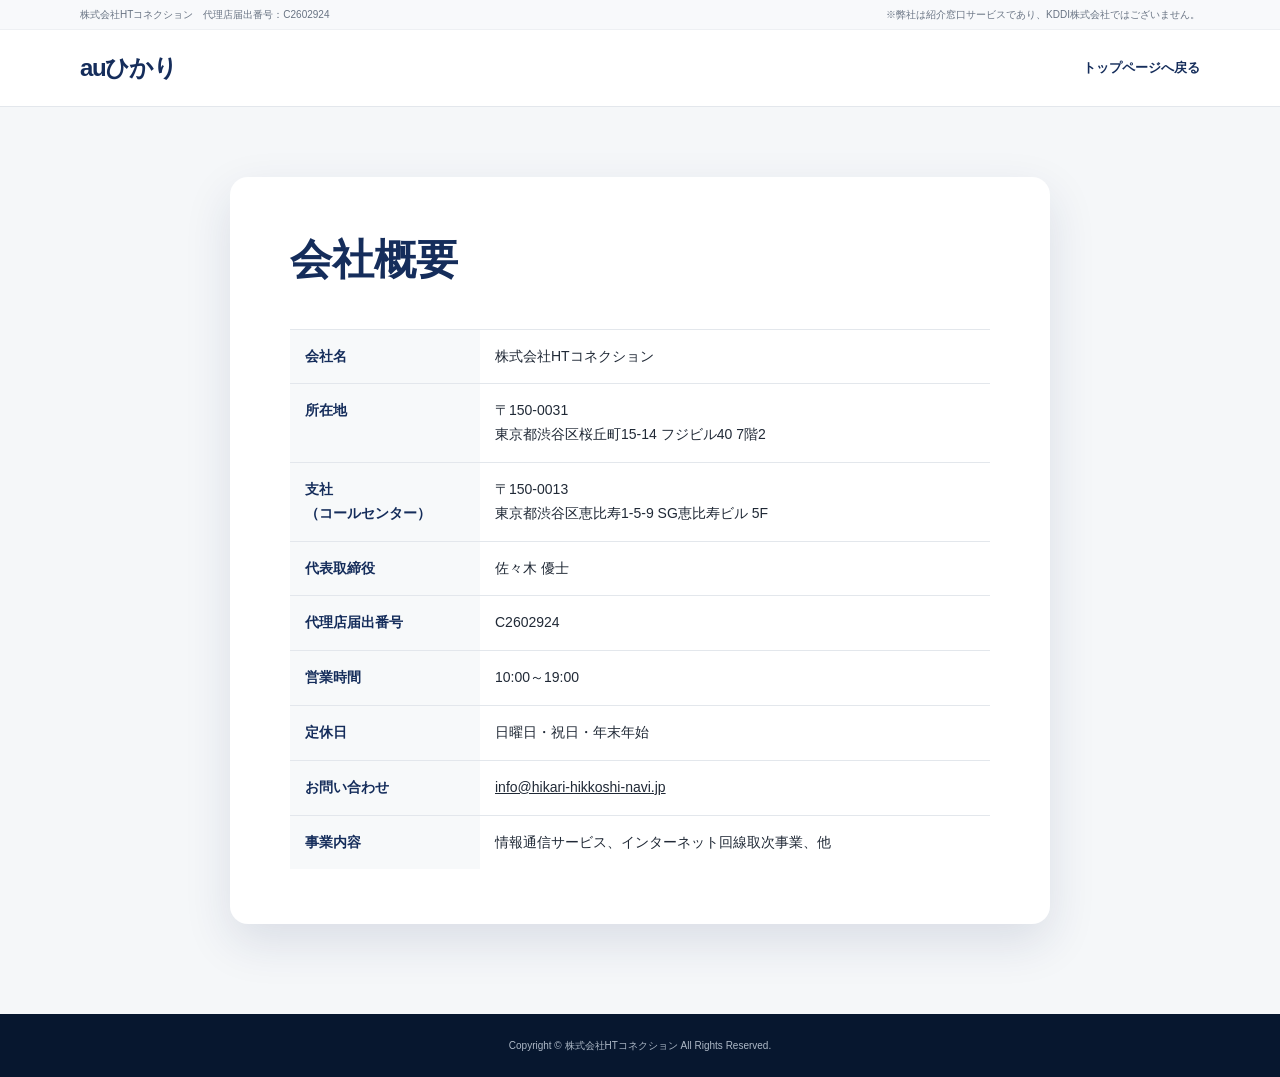
==== commit e57e1ef1: "Standardize KDDI operator disclaimer" ====
--- a/company.html
+++ b/company.html
@@ -8,6 +8,12 @@
   <link rel="stylesheet" href="styles.css?v=20260730-text-brand-9">
 </head>
 <body class="subpage">
+  <div class="operator-bar">
+    <div class="container operator-inner">
+      <p>株式会社HTコネクション　代理店届出番号：C2602924</p>
+      <p>※弊社は紹介窓口サービスであり、KDDI株式会社ではございません。</p>
+    </div>
+  </div>
   <header class="subpage-header">
     <div class="container header-inner">
       <a class="brand" href="index.html" aria-label="トップページへ">
--- a/styles.css
+++ b/styles.css
@@ -38,8 +38,9 @@
 
 .hero-new { padding: 38px 0 2px; background: #fff; }
 .hero-banner { position: relative; overflow: hidden; border-radius: 28px; background: var(--indigo); box-shadow: 0 22px 55px rgba(10,29,64,.22); }
-.hero-image-heading { margin: 0; line-height: 0; }
-.hero-image-heading img { width: 100%; height: auto; display: block; }
+.hero-image-heading { margin: 0; aspect-ratio: 1672 / 941; line-height: 0; }
+.hero-image-heading img { width: 100%; height: 100%; display: block; object-fit: cover; }
+.hero-pattern2 { display: none !important; }
 .hero-message { position: relative; z-index: 2; padding: 52px 6% 58px 13%; color: #fff; text-align: left; }
 .hero-overline { margin: 0 0 10px; font-size: clamp(27px, 3.2vw, 44px); font-weight: 900; line-height: 1.35; letter-spacing: .02em; text-shadow: 0 4px 12px rgba(0,0,0,.24); }
 .hero-message h1 { margin: 0 0 20px; color: #fff; font-size: clamp(64px, 8vw, 106px); font-weight: 900; line-height: 1.05; letter-spacing: -.07em; text-shadow: 0 6px 16px rgba(0,0,0,.3); }
@@ -393,6 +394,77 @@
   .sticky-cta b { font-size: 11px; }
 }
 
+/* Pattern 2: white and orange only */
+html[data-theme="pattern2"] {
+  --orange: #f36a21;
+  --orange-light: #ff944d;
+  --indigo: #e8560b;
+  --indigo-dark: #c94100;
+  --cream: #fff6ef;
+  --ink: #b83a00;
+  --muted: #cc622b;
+  --line: #ffd6bf;
+  --shadow: 0 18px 48px rgba(218, 77, 0, .16);
+  background: #fffaf6;
+}
+html[data-theme="pattern2"] .lp-body { background: #fffaf6; }
+html[data-theme="pattern2"] .operator-bar { color: #fff; border-bottom-color: rgba(255,255,255,.22); background: #e8560b; }
+html[data-theme="pattern2"] .site-header { border-bottom: 4px solid var(--orange); box-shadow: 0 8px 22px rgba(218,77,0,.15); }
+html[data-theme="pattern2"] .brand strong { color: var(--indigo-dark); }
+html[data-theme="pattern2"] .header-apply { background: linear-gradient(110deg, var(--orange), var(--orange-light)); }
+html[data-theme="pattern2"] .hero-pattern1 { display: none; }
+html[data-theme="pattern2"] .hero-pattern2 { display: block !important; }
+html[data-theme="pattern2"] .hero-new { padding-bottom: 28px; background: #fffaf6; }
+html[data-theme="pattern2"] .hero-banner { border: 2px solid #ffe0cc; background: #fff8ef; box-shadow: 0 24px 58px rgba(218,77,0,.14); }
+html[data-theme="pattern2"] .quick-contact { padding-top: 0; background: #fffaf6; }
+html[data-theme="pattern2"] .contact-choice { border: 1px solid #ffe0cc; border-top: 6px solid var(--orange); box-shadow: 0 22px 52px rgba(218,77,0,.13); }
+html[data-theme="pattern2"] .moving-support { background: #fffaf6; }
+html[data-theme="pattern2"] .moving-support-heading h2 { color: var(--ink); }
+html[data-theme="pattern2"] .moving-support-heading p { color: var(--muted); }
+html[data-theme="pattern2"] .moving-support-card { border: 2px solid rgba(255,255,255,.36); background: linear-gradient(120deg, #e95008, var(--orange-light)); box-shadow: 0 20px 48px rgba(0,0,0,.24); }
+html[data-theme="pattern2"] .timing-notice { border-block: 0; background: #fff; }
+html[data-theme="pattern2"] .pricing { background: #fff0e5; }
+html[data-theme="pattern2"] .pricing h2 { color: var(--ink); }
+html[data-theme="pattern2"] .pricing .section-intro { color: var(--muted); }
+html[data-theme="pattern2"] .price-card { border-color: #ffd8c2; box-shadow: 0 18px 42px rgba(218,77,0,.13); }
+html[data-theme="pattern2"] .price-card-head { background: var(--indigo-dark); }
+html[data-theme="pattern2"] .price-card.featured .price-card-head { background: var(--orange); }
+html[data-theme="pattern2"] .building-illustration,
+html[data-theme="pattern2"] .phone-benefit .benefit-icon { filter: sepia(1) saturate(5) hue-rotate(338deg) brightness(1.02); }
+html[data-theme="pattern2"] .benefits { background: linear-gradient(180deg, #fff 0%, #fff 55%, #fff6ef 55%, #fff6ef 100%); }
+html[data-theme="pattern2"] .benefit-grid .benefit-banner { border-top-width: 5px; box-shadow: 0 14px 32px rgba(218,77,0,.09); }
+html[data-theme="pattern2"] .benefit-grid article > span { color: #ffe0cc; }
+html[data-theme="pattern2"] .process { background: #e8560b; }
+html[data-theme="pattern2"] .process-grid article { border: 1px solid rgba(255,255,255,.13); border-top: 4px solid var(--orange); background: rgba(255,255,255,.07); }
+html[data-theme="pattern2"] .process-grid p { color: #fff; }
+html[data-theme="pattern2"] .faq { background: #fff6ef; }
+html[data-theme="pattern2"] .faq h2 { color: var(--ink); }
+html[data-theme="pattern2"] .faq details { border-color: #ffdcc7; box-shadow: 0 8px 22px rgba(218,77,0,.08); }
+html[data-theme="pattern2"] .apply { background: linear-gradient(140deg, #dc4d08, var(--orange-light)); }
+html[data-theme="pattern2"] .apply .section-kicker { color: #fff3eb; }
+html[data-theme="pattern2"] .apply-heading > p:last-child { color: #fff; }
+html[data-theme="pattern2"] .contact-form { box-shadow: 0 24px 58px rgba(71,25,0,.24); }
+html[data-theme="pattern2"] input,
+html[data-theme="pattern2"] textarea,
+html[data-theme="pattern2"] select { color: #b83a00; border-color: #ffc7a7; background: #fffaf6; }
+html[data-theme="pattern2"] input::placeholder,
+html[data-theme="pattern2"] textarea::placeholder { color: #dc885c; }
+html[data-theme="pattern2"] .company { color: #fff; background: #e8560b; }
+html[data-theme="pattern2"] .company-links a { color: #fff; }
+html[data-theme="pattern2"] .disclaimer { color: #fff4ed; }
+html[data-theme="pattern2"] .site-footer { color: #fff; border-top: 1px solid rgba(255,255,255,.18); background: #c94100; }
+html[data-theme="pattern2"] .sticky-phone { color: #c94100; background: #fff; }
+html[data-theme="pattern2"] .sticky-web { background: linear-gradient(120deg, var(--orange), var(--orange-light)); }
+html[data-theme="pattern2"] .thanks-page { background: #fff6ef; }
+html[data-theme="pattern2"] .thanks-card { border-top: 6px solid var(--orange); }
+
+@media (max-width: 800px) {
+  html[data-theme="pattern2"] .hero-new { padding-bottom: 14px; }
+  html[data-theme="pattern2"] .contact-choice { border-top-width: 5px; }
+  html[data-theme="pattern2"] .moving-support { padding-top: 8px; }
+  html[data-theme="pattern2"] .pricing .price-notes { color: #5f6d7c; }
+}
+
 @media (prefers-reduced-motion: reduce) {
   html { scroll-behavior: auto; }
   .pill-button, .header-apply, .form-submit, .sticky-cta { transition: none; }
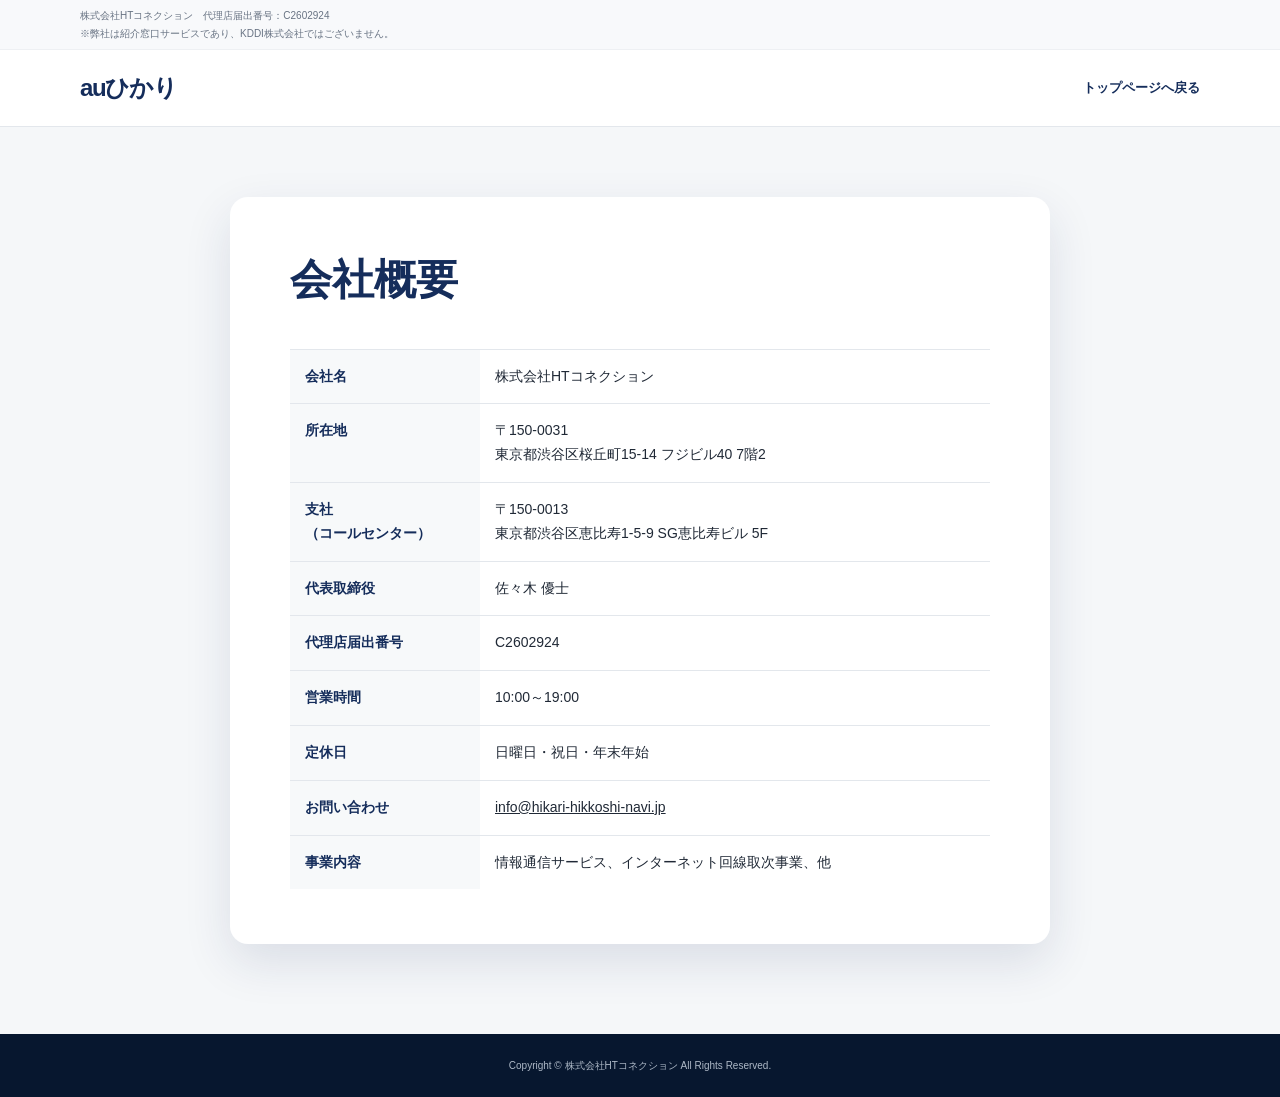
==== commit 6a2010a6: "Left align operator disclosure text" ====
--- a/company.html
+++ b/company.html
@@ -5,7 +5,7 @@
   <meta name="viewport" content="width=device-width, initial-scale=1">
   <meta name="description" content="株式会社HTコネクションの会社概要です。">
   <title>会社概要｜auひかり 新居のお申し込み案内</title>
-  <link rel="stylesheet" href="styles.css?v=20260730-text-brand-9">
+  <link rel="stylesheet" href="styles.css?v=20260730-operator-left-14">
 </head>
 <body class="subpage">
   <div class="operator-bar">
--- a/styles.css
+++ b/styles.css
@@ -23,8 +23,8 @@
 .sp-only { display: none; }
 
 .operator-bar { padding: 6px 0; border-bottom: 1px solid #eef0f3; background: #f8f9fb; color: #687383; font-size: 10px; }
-.operator-inner { display: flex; justify-content: space-between; gap: 16px; }
-.operator-inner p { margin: 0; }
+.operator-inner { display: block; text-align: left; }
+.operator-inner p { margin: 1px 0; }
 .site-header { position: relative; z-index: 5; background: #fff; border-bottom: 1px solid var(--line); }
 .header-inner { min-height: 82px; display: flex; align-items: center; gap: 24px; }
 .brand { margin-right: auto; display: flex; align-items: center; gap: 11px; color: var(--indigo); text-decoration: none; line-height: 1.15; }
@@ -239,7 +239,7 @@
   .container, .narrow { width: calc(100% - 28px); max-width: 1120px; }
   .sp-only { display: block; }
   .operator-bar { padding: 5px 0; font-size: 8px; }
-  .operator-inner { display: block; text-align: center; line-height: 1.45; }
+  .operator-inner { text-align: left; line-height: 1.45; }
   .operator-inner p { margin: 1px 0; }
   .operator-inner p { overflow-wrap: anywhere; }
   .header-inner { min-height: 64px; }
